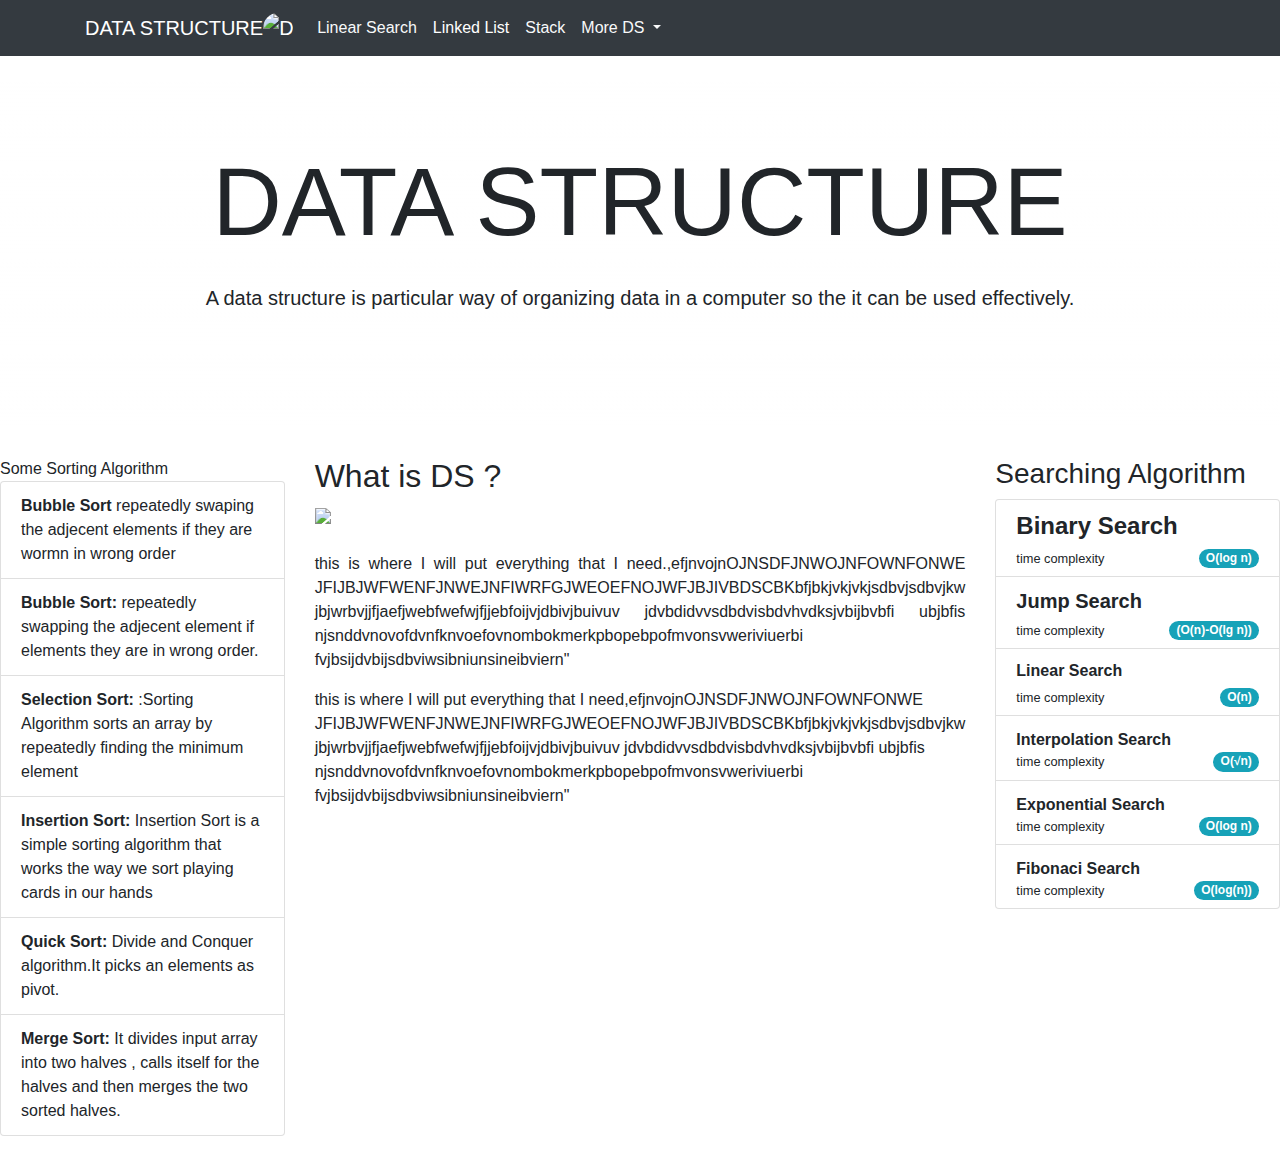
==== index.html @ 16fb263e "Worked on Wireframe,Nav Bar and column selection" ====
<!DOCTYPE HTML>
<html lang="en">
  <head>
    <!-- Required meta tags -->
    <meta charset="utf-8">
    <meta name="viewport" content="width=device-width, initial-scale=1, shrink-to-fit=no">
    <!-- Bootstrap CSS -->
    <link rel="stylesheet" href="https://stackpath.bootstrapcdn.com/bootstrap/4.4.1/css/bootstrap.min.css" integrity="sha384-Vkoo8x4CGsO3+Hhxv8T/Q5PaXtkKtu6ug5TOeNV6gBiFeWPGFN9MuhOf23Q9Ifjh" crossorigin="anonymous">
    <link href="https://fonts.googleapis.com/css2?family=Megrim&display=swap" rel="stylesheet">
    <link rel="stylesheet" href="my.css">
    <title></title>
  </head>
  <body>
     <!-- Navigation bar -->
     <!-- <div class="navigationBar">
      <div class="jumbotron jumbotron-fluid p-3 mb-2 bg-secondary text-white">
        <div class="container text-white pt-6"> -->

         <nav class="navbar navbar-expand-lg navbar-dark bg-dark">
           <div class="container">
          <a class="navbar-brand " href="#">DATA STRUCTURE<img src="https://placeimg.com/1000/500/tech" 
            width="30" height="30" class="d-inline-block align-top rounded-circle" alt="Data Structere">
            </a>

           <button class="navbar-toggler" type="button" data-toggle="collapse" data-target="#navbarNavDropdown" aria-controls="navbarNavDropdown" aria-expanded="false" aria-label="Toggle navigation">
           <span class="navbar-toggler-icon"></span>
            </button>
              <div class="collapse navbar-collapse" id="navbarNavDropdown">
                <ul class="navbar-nav">
                  <li class="nav-item active">
                    <a class="nav-link text-light" href="#">Linear Search <span class="sr-only">(current)</span></a>
                  </li>
                  <li class="nav-item">
                    <a class="nav-link text-white" href="#">Linked List</a>
                  </li>
                  <li class="nav-item">
                    <a class="nav-link text-light" href="#">Stack</a>
                  </li>
                  <li class="nav-item dropdown text-light">
                    <a class="nav-link dropdown-toggle text-light" href="#" id="navbarDropdownMenuLink" role="button" data-toggle="dropdown" aria-haspopup="true" aria-expanded="false">
                      More DS
                    </a>
                      <div class="dropdown-menu" aria-labelledby="navbarDropdownMenuLink">
                        <a class="dropdown-item" href="#">Tree</a>
                        <a class="dropdown-item" href="#">Queue</a>
                        <a class="dropdown-item" href="#">Binary Tree</a>
                      </div>
                    </li>
                  </ul>
              </div>
          </nav>
    <br >
    <!-- DATA STRUTURE WORDING AND IT`S GRADIENT  -->
     <div class="backgroundImg">
     <div class = "jumbotron jumbotron-fluid text-center pt-10 mt-10">
      <div class= "container">
       <h1 class="display-1 mt-title-letter">DATA STRUCTURE</h1>
       <P class= "lead mb-5 mt-4">A data structure is particular way of organizing data in a computer 
        so the it can be used effectively.
       </P>
    </div>
    </div>
  </div>
  <!-- Columns and Rows  -->

  <div class="row">
    <div class="col-lg order-lg-2 mb-4" id="StoryNum1">
       <h2 class> What is DS ? </h2> 
       <img src="https:">
        <p class = "mt-4 text-justify">
          this is where I will put everything that I need.,efjnvojnOJNSDFJNWOJNFOWNFONWE
          JFIJBJWFWENFJNWEJNFIWRFGJWEOEFNOJWFJBJIVBDSCBKbfjbkjvkjvkjsdbvjsdbvjkw
          jbjwrbvjjfjaefjwebfwefwjfjjebfoijvjdbivjbuivuv jdvbdidvvsdbdvisbdvhvdksjvbijbvbfi ubjbfis
          njsnddvnovofdvnfknvoefovnombokmerkpbopebpofmvonsvweriviuerbi
          fvjbsijdvbijsdbviwsibniunsineibviern"

          </p>
          <p> this is where I will put everything that I need,efjnvojnOJNSDFJNWOJNFOWNFONWE
            JFIJBJWFWENFJNWEJNFIWRFGJWEOEFNOJWFJBJIVBDSCBKbfjbkjvkjvkjsdbvjsdbvjkw
            jbjwrbvjjfjaefjwebfwefwjfjjebfoijvjdbivjbuivuv jdvbdidvvsdbdvisbdvhvdksjvbijbvbfi ubjbfis
            njsnddvnovofdvnfknvoefovnombokmerkpbopebpofmvonsvweriviuerbi
            fvjbsijdvbijsdbviwsibniunsineibviern"</p>
    </div>
    <hr>
    <div class="col-lg order-lg-3"> 

      <h3>Searching Algorithm</h3> 
      <ul class="list-group mb-6">
        <li class= "list-group-item pb-1">
          <h4>
            <strong>Binary Search</strong>
          </h4>
          <div class="d-flex justify-content-between mb-1">
            <small class>time complexity</small>
            <small class="badge badge-pill badge-info">O(log n)</small>
          </div>
        </li>
        <li class= "list-group-item pb-1">
          <h5>
            <strong>Jump Search</strong>
          </h5>
          <div class="d-flex justify-content-between mb-1">
            <small class>time complexity</small>
            <small class="badge badge-pill badge-info">(O(n)-O(lg n))</small>
          </div>
        </li>
        <li class= "list-group-item pb-1">
          <h6>
            <strong>Linear Search</strong>
          </h6>
          <div class="d-flex justify-content-between mb-1">
            <small class>time complexity</small>
            <small class="badge badge-pill badge-info">O(n)</small>
          </div>
        </li>
        <li class= "list-group-item pb-1">
          <h7>
            <strong>Interpolation Search</strong>
          </h7>
          <div class="d-flex justify-content-between mb-1">
            <small class>time complexity</small>
            <small class="badge badge-pill badge-info">O(√n)</small>
          </div>
        </li>
        <li class= "list-group-item pb-1">
          <h8>
            <strong>Exponential Search</strong>
          </h8>
          <div class="d-flex justify-content-between mb-1">
            <small class>time complexity</small>
            <small class="badge badge-pill badge-info">O(log n)</small>
          </div>
        </li>
        <li class= "list-group-item pb-1">
          <h8>
            <strong>Fibonaci Search</strong>
          </h8>
          <div class="d-flex justify-content-between mb-1">
            <small class>time complexity</small>
            <small class="badge badge-pill badge-info">O(log(n))</small>
          </div>
        </li>
      </ul> 
    </div>
    <hr>
    <div class="col-lg order-lg-1">
      <h9>Some Sorting Algorithm</h9> 
      <ul class="list-group mb-4"> 
        <li class= "list-group-item">

           <strong>Bubble Sort</strong>
           repeatedly swaping the adjecent elements if they are wormn
           in wrong order
        </li>
        <li class= "list-group-item">

          <strong>Bubble Sort:</strong>
          repeatedly swapping the adjecent element if elements
           they are in wrong order.
       </li>
              <li class= "list-group-item">

                <strong>Selection Sort:</strong>
                :Sorting Algorithm sorts an array by repeatedly finding 
                the minimum element 
            </li>
            <li class= "list-group-item">

              <strong>Insertion Sort:</strong>
              Insertion Sort is a simple sorting algorithm that works the way we 
              sort playing cards in our hands 
              
          </li>
          <li class= "list-group-item">

            <strong>Quick Sort:</strong>
             Divide and Conquer algorithm.It picks an elements as pivot.

        </li>
        <li class= "list-group-item">

          <strong>Merge Sort:</strong>
       
            It divides input array into two halves , calls itself for the 
            halves  and then merges the two sorted halves. 
           </li>
      </ul>

    </div>
  </div>
    <!-- Optional JavaScript -->
    <!-- jQuery first, then Popper.js, then Bootstrap JS -->
    <script type="text/javascript" src ="./js/index.js"></script>
    <script src="https://code.jquery.com/jquery-3.4.1.slim.min.js" integrity="sha384-J6qa4849blE2+poT4WnyKhv5vZF5SrPo0iEjwBvKU7imGFAV0wwj1yYfoRSJoZ+n" crossorigin="anonymous"></script>
    <script src="https://cdn.jsdelivr.net/npm/popper.js@1.16.0/dist/umd/popper.min.js" integrity="sha384-Q6E9RHvbIyZFJoft+2mJbHaEWldlvI9IOYy5n3zV9zzTtmI3UksdQRVvoxMfooAo" crossorigin="anonymous"></script>
    <script src="https://stackpath.bootstrapcdn.com/bootstrap/4.4.1/js/bootstrap.min.js" integrity="sha384-wfSDF2E50Y2D1uUdj0O3uMBJnjuUD4Ih7YwaYd1iqfktj0Uod8GCExl3Og8ifwB6" crossorigin="anonymous"></script>
  </body>
</html>
---- my.css ----
.navigationBar {
  flex-wrap: wrap;
}
ul{
  list-style: none;
} 
 
.jumbotron{
  background: linear-gradient(0deg,#fff
  ,transparent),url('https://placeimg.com/1000/500/tech') no-repeat center;
  background-size:  cover;
} 

.title-letter{
  	font-family: 'Megrim', cursive;
    font-weight: bold;
} 

 :target, .highlight:hover{
  box-shadow: 0px 0px 10px 15px rgba(0,0,0, .4);
}

.highlight{
  border: 1;
} */

.social-media-contact a::after{
  margin: 10px;
  display: inline-block;  /* you need to put this, that way you can modify the shape of the element */
  width: 25px;
  height: 25px;
  border-radius: 50%;
}

.instagram::after{
  content: url(./media/instagram.svg);
}
.facebook::after{
  content: url(./media/facebook.svg);
}
.twitter::after{
  content: url(./media/twitter.svg);
}
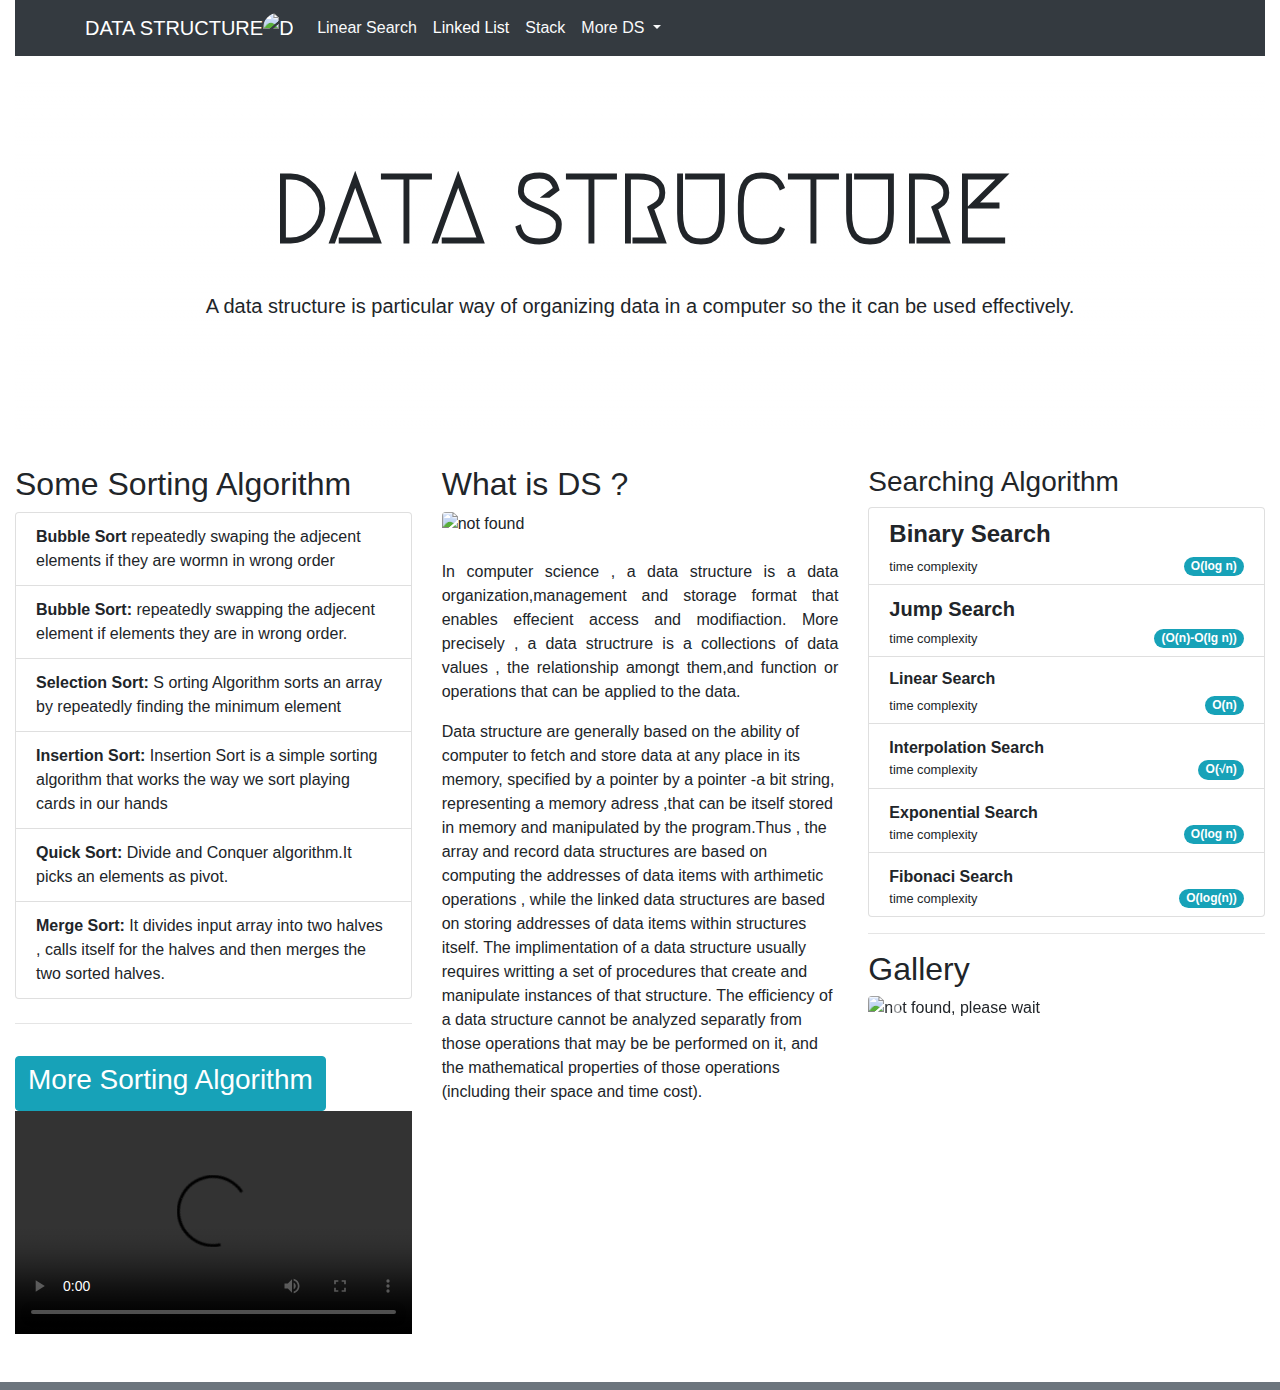
==== commit a1749de9: "I worked on creation of media player and css styling" ====
--- a/index.html
+++ b/index.html
@@ -12,15 +12,12 @@
   </head>
   <body>
      <!-- Navigation bar -->
-     <!-- <div class="navigationBar">
-      <div class="jumbotron jumbotron-fluid p-3 mb-2 bg-secondary text-white">
-        <div class="container text-white pt-6"> -->
-
+         <div class ="container-fluid">
          <nav class="navbar navbar-expand-lg navbar-dark bg-dark">
            <div class="container">
           <a class="navbar-brand " href="#">DATA STRUCTURE<img src="https://placeimg.com/1000/500/tech" 
             width="30" height="30" class="d-inline-block align-top rounded-circle" alt="Data Structere">
-            </a>
+          </a>
 
            <button class="navbar-toggler" type="button" data-toggle="collapse" data-target="#navbarNavDropdown" aria-controls="navbarNavDropdown" aria-expanded="false" aria-label="Toggle navigation">
            <span class="navbar-toggler-icon"></span>
@@ -54,35 +51,37 @@
      <div class="backgroundImg">
      <div class = "jumbotron jumbotron-fluid text-center pt-10 mt-10">
       <div class= "container">
-       <h1 class="display-1 mt-title-letter">DATA STRUCTURE</h1>
+       <h1 class="display-1 mt-2 title-letter">DATA STRUCTURE</h1>
        <P class= "lead mb-5 mt-4">A data structure is particular way of organizing data in a computer 
         so the it can be used effectively.
        </P>
     </div>
     </div>
   </div>
+
   <!-- Columns and Rows  -->
-
   <div class="row">
     <div class="col-lg order-lg-2 mb-4" id="StoryNum1">
        <h2 class> What is DS ? </h2> 
-       <img src="https:">
+       <img src="https://placeimg.com/1000/500/tech" width="auto" height="auto" alt="not found"class="img-fruid rounded">
         <p class = "mt-4 text-justify">
-          this is where I will put everything that I need.,efjnvojnOJNSDFJNWOJNFOWNFONWE
-          JFIJBJWFWENFJNWEJNFIWRFGJWEOEFNOJWFJBJIVBDSCBKbfjbkjvkjvkjsdbvjsdbvjkw
-          jbjwrbvjjfjaefjwebfwefwjfjjebfoijvjdbivjbuivuv jdvbdidvvsdbdvisbdvhvdksjvbijbvbfi ubjbfis
-          njsnddvnovofdvnfknvoefovnombokmerkpbopebpofmvonsvweriviuerbi
-          fvjbsijdvbijsdbviwsibniunsineibviern"
-
+              In computer science , a data structure is a data organization,management and storage 
+              format that enables effecient access and modifiaction. More precisely , a data structrure is a collections of data values 
+              , the relationship amongt them,and function or operations that can be applied to the data.      
+     
+        </p>
+          <p> 
+            Data structure are generally based on the ability of computer to fetch and store data at 
+            any place in its memory, specified by a pointer by a pointer -a bit string, representing a memory 
+            adress ,that can be itself stored in memory and manipulated by the program.Thus , the array and record data structures are based on computing the addresses of data items 
+            with arthimetic operations , while the linked data structures are based on storing addresses of data items within structures itself.
+            
+             The implimentation of a data structure usually requires writting a set of procedures that create and manipulate instances of that structure. The efficiency of a data structure
+             cannot be analyzed separatly from those operations that may be be performed on it, and the mathematical properties of those operations (including their space and time cost).  
           </p>
-          <p> this is where I will put everything that I need,efjnvojnOJNSDFJNWOJNFOWNFONWE
-            JFIJBJWFWENFJNWEJNFIWRFGJWEOEFNOJWFJBJIVBDSCBKbfjbkjvkjvkjsdbvjsdbvjkw
-            jbjwrbvjjfjaefjwebfwefwjfjjebfoijvjdbivjbuivuv jdvbdidvvsdbdvisbdvhvdksjvbijbvbfi ubjbfis
-            njsnddvnovofdvnfknvoefovnombokmerkpbopebpofmvonsvweriviuerbi
-            fvjbsijdvbijsdbviwsibniunsineibviern"</p>
     </div>
     <hr>
-    <div class="col-lg order-lg-3"> 
+    <div class="col-lg order-lg-3 "> 
 
       <h3>Searching Algorithm</h3> 
       <ul class="list-group mb-6">
@@ -141,10 +140,38 @@
           </div>
         </li>
       </ul> 
+      <hr> 
+       <!-- Slide Control-->
+
+      <h2> Gallery</h2>
+     
+      <div id="carouselExampleControls" class="carousel slide" data-ride="carousel">
+       <div class="carousel-inner">
+         <div class="carousel-item active">
+           <img  class="d-block w-100 rounded" src="https://placeimg.com/1000/500/tech"  alt="not found, please wait">
+         </div>
+         <div class="carousel-item">
+           <img src="https://placeimg.com/1000/500/tech" class="d-block w-100 rounded" alt="Please wait">
+         </div>
+         <div class="carousel-item">
+           <img src="https://placeimg.com/1000/500/tech" class="d-block w-100 rounded" alt="please wait , not found">
+         </div>
+       </div>
+       <a class="carousel-control-prev" href="#carouselExampleControls" role="button" data-slide="prev">
+         <span class="carousel-control-prev-icon" aria-hidden="true"></span>
+         <span class="sr-only">Previous</span>
+       </a>
+       <a class="carousel-control-next" href="#carouselExampleControls" role="button" data-slide="next">
+         <span class="carousel-control-next-icon" aria-hidden="true"></span>
+         <span class="sr-only">Next</span>
+       </a>
+     </div>
+      <!--  End Slide -->
     </div>
     <hr>
-    <div class="col-lg order-lg-1">
-      <h9>Some Sorting Algorithm</h9> 
+    <div class="col-lg order-lg-1 ">
+       
+      <h2>Some Sorting Algorithm</h2> 
       <ul class="list-group mb-4"> 
         <li class= "list-group-item">
 
@@ -161,7 +188,7 @@
               <li class= "list-group-item">
 
                 <strong>Selection Sort:</strong>
-                :Sorting Algorithm sorts an array by repeatedly finding 
+                S orting Algorithm sorts an array by repeatedly finding 
                 the minimum element 
             </li>
             <li class= "list-group-item">
@@ -185,9 +212,38 @@
             halves  and then merges the two sorted halves. 
            </li>
       </ul>
-
-    </div>
-  </div>
+      <hr>
+      <!-- Button trigger modal -->
+      <button type="button" class="btn btn-outline-info badge-info text-white mt-3" data-toggle="modal" data-target="#exampleModalCenter">
+      <h3>More Sorting Algorithm<h3>
+      </button>
+      <!-- Video -->  
+      <div class="embed-responsive embed-responsive-16by9">
+        <video class="embed-responsive-item" src="./media/bubble-sort.mov" type="video/mov" allowfullscreen controls></video>
+      </div>
+    </div>
+    </div>
+</div> 
+      <footer> 
+        <div class="bg-secondary mt-5">
+          <div class="container"> 
+            <div class="row text-center">
+              <div class="col">
+                <div class="social-media-contact mt-2">
+                  <!-- <a href="media/facebook.svg" class="facebook" target="_blank"></a> -->
+                 
+                </div>
+
+              </div>
+
+            </div>
+
+          </div>
+
+        </div>
+
+
+      </footer> 
     <!-- Optional JavaScript -->
     <!-- jQuery first, then Popper.js, then Bootstrap JS -->
     <script type="text/javascript" src ="./js/index.js"></script>
--- a/my.css
+++ b/my.css
@@ -1,3 +1,18 @@
+
+*,::after ,::before {
+  box-sizing: border-box;
+}
+.rounded {
+  border-radius: 0.25rem !important;
+}
+.img-fruid {
+  max-width: 100%;
+  height: auto;
+}
+.img {
+  vertical-align: middle;
+  border-style: none;
+}
 
 .navigationBar {
   flex-wrap: wrap;
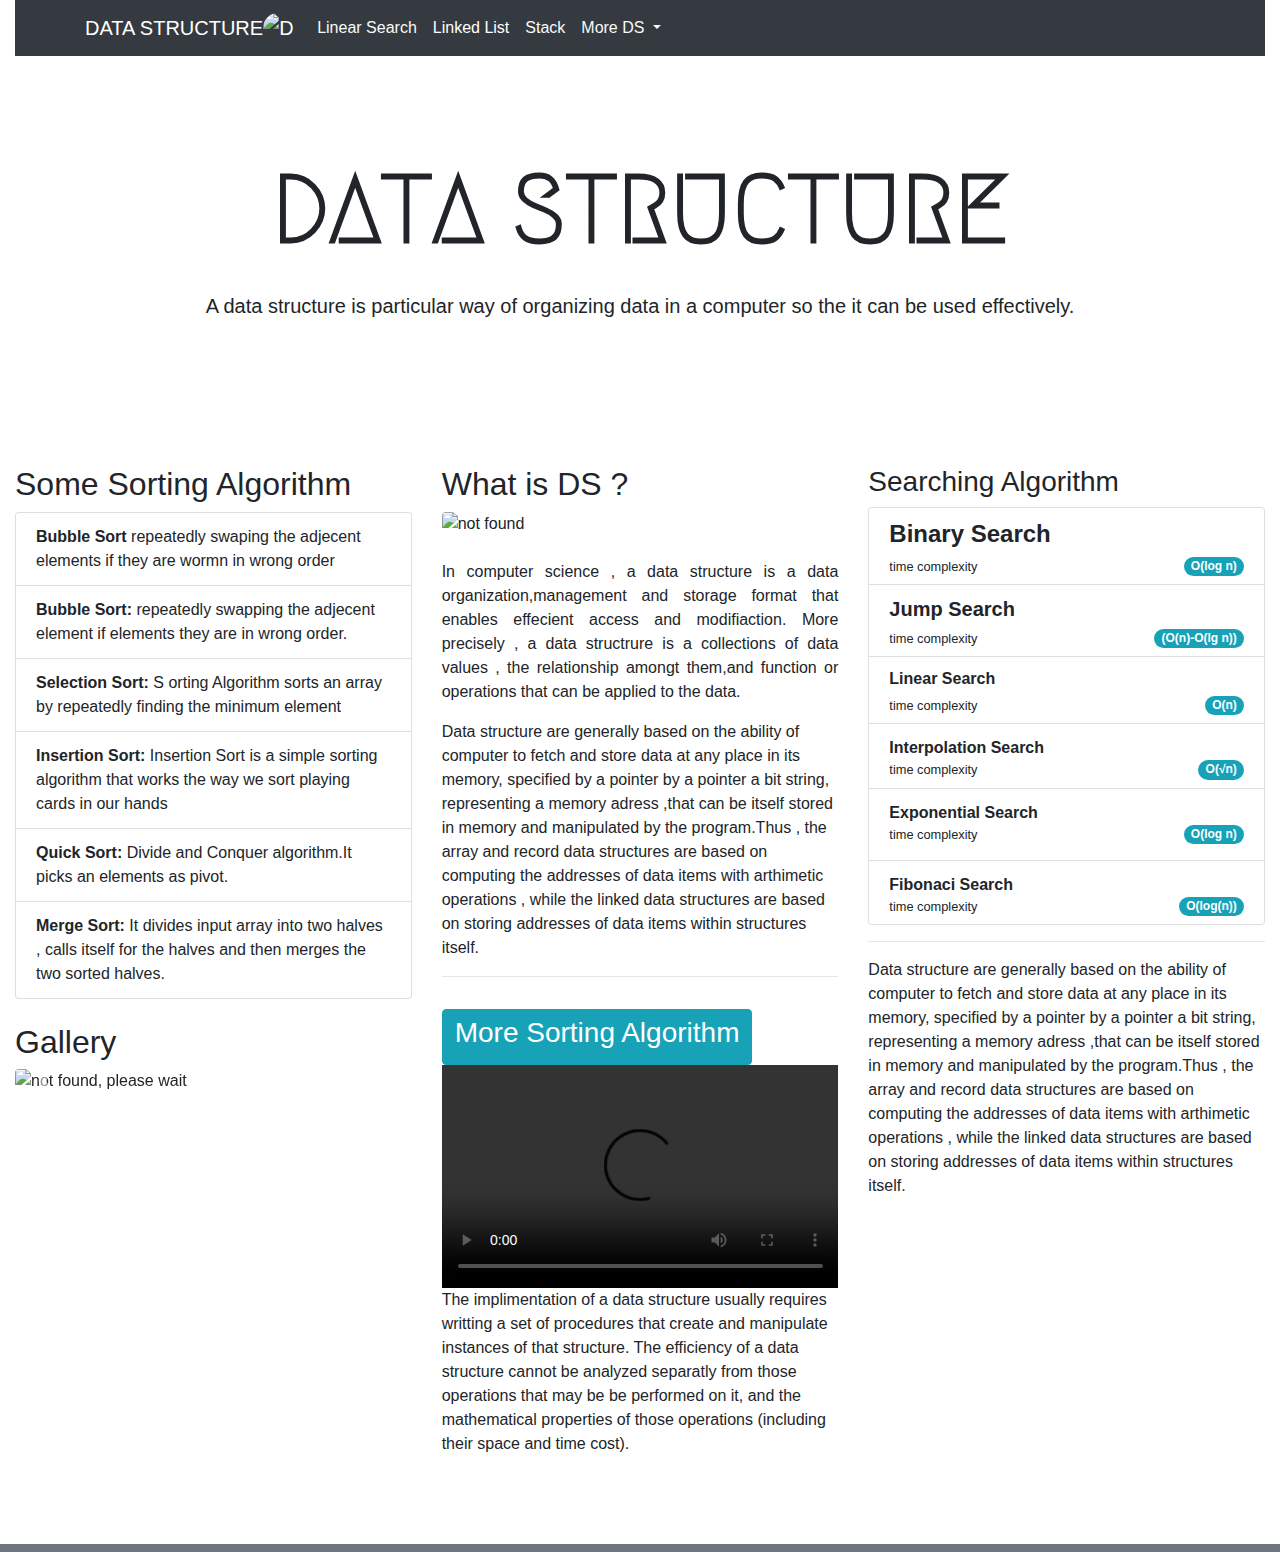
==== commit b00691d4: "I changed tables & adjusted css selector" ====
--- a/index.html
+++ b/index.html
@@ -15,7 +15,7 @@
          <div class ="container-fluid">
          <nav class="navbar navbar-expand-lg navbar-dark bg-dark">
            <div class="container">
-          <a class="navbar-brand " href="#">DATA STRUCTURE<img src="https://placeimg.com/1000/500/tech" 
+          <a class="navbar-brand " href>DATA STRUCTURE<img src="https://placeimg.com/1000/500/tech" 
             width="30" height="30" class="d-inline-block align-top rounded-circle" alt="Data Structere">
           </a>
 
@@ -25,13 +25,13 @@
               <div class="collapse navbar-collapse" id="navbarNavDropdown">
                 <ul class="navbar-nav">
                   <li class="nav-item active">
-                    <a class="nav-link text-light" href="#">Linear Search <span class="sr-only">(current)</span></a>
+                    <a class="nav-link text-light" href>Linear Search <span class="sr-only">(current)</span></a>
                   </li>
                   <li class="nav-item">
-                    <a class="nav-link text-white" href="#">Linked List</a>
+                    <a class="nav-link text-white" href>Linked List</a>
                   </li>
                   <li class="nav-item">
-                    <a class="nav-link text-light" href="#">Stack</a>
+                    <a class="nav-link text-light" href>Stack</a>
                   </li>
                   <li class="nav-item dropdown text-light">
                     <a class="nav-link dropdown-toggle text-light" href="#" id="navbarDropdownMenuLink" role="button" data-toggle="dropdown" aria-haspopup="true" aria-expanded="false">
@@ -72,10 +72,24 @@
         </p>
           <p> 
             Data structure are generally based on the ability of computer to fetch and store data at 
-            any place in its memory, specified by a pointer by a pointer -a bit string, representing a memory 
+            any place in its memory, specified by a pointer by a pointer a bit string, representing a memory 
             adress ,that can be itself stored in memory and manipulated by the program.Thus , the array and record data structures are based on computing the addresses of data items 
             with arthimetic operations , while the linked data structures are based on storing addresses of data items within structures itself.
-            
+          </p> 
+
+          <hr>
+          <!-- Button trigger modal -->
+          <button type="button" class="btn btn-outline-info badge-info text-white mt-3" data-toggle="modal" data-target="#exampleModalCenter">
+          <h3>More Sorting Algorithm<h3>
+          </button>
+          <!-- Video -->  
+          <div class="embed-responsive embed-responsive-16by9">
+            <video class="embed-responsive-item" src="./media/bubble-sort.mov" type="video/mov" allowfullscreen controls></video>
+          </div>
+    
+
+
+        <p>
              The implimentation of a data structure usually requires writting a set of procedures that create and manipulate instances of that structure. The efficiency of a data structure
              cannot be analyzed separatly from those operations that may be be performed on it, and the mathematical properties of those operations (including their space and time cost).  
           </p>
@@ -121,7 +135,7 @@
             <small class="badge badge-pill badge-info">O(√n)</small>
           </div>
         </li>
-        <li class= "list-group-item pb-1">
+        <li class= "list-group-item ">
           <h8>
             <strong>Exponential Search</strong>
           </h8>
@@ -141,32 +155,13 @@
         </li>
       </ul> 
       <hr> 
-       <!-- Slide Control-->
-
-      <h2> Gallery</h2>
-     
-      <div id="carouselExampleControls" class="carousel slide" data-ride="carousel">
-       <div class="carousel-inner">
-         <div class="carousel-item active">
-           <img  class="d-block w-100 rounded" src="https://placeimg.com/1000/500/tech"  alt="not found, please wait">
-         </div>
-         <div class="carousel-item">
-           <img src="https://placeimg.com/1000/500/tech" class="d-block w-100 rounded" alt="Please wait">
-         </div>
-         <div class="carousel-item">
-           <img src="https://placeimg.com/1000/500/tech" class="d-block w-100 rounded" alt="please wait , not found">
-         </div>
-       </div>
-       <a class="carousel-control-prev" href="#carouselExampleControls" role="button" data-slide="prev">
-         <span class="carousel-control-prev-icon" aria-hidden="true"></span>
-         <span class="sr-only">Previous</span>
-       </a>
-       <a class="carousel-control-next" href="#carouselExampleControls" role="button" data-slide="next">
-         <span class="carousel-control-next-icon" aria-hidden="true"></span>
-         <span class="sr-only">Next</span>
-       </a>
-     </div>
-      <!--  End Slide -->
+      <p> 
+        Data structure are generally based on the ability of computer to fetch and store data at 
+        any place in its memory, specified by a pointer by a pointer a bit string, representing a memory 
+        adress ,that can be itself stored in memory and manipulated by the program.Thus , the array and record data structures are based on computing the addresses of data items 
+        with arthimetic operations , while the linked data structures are based on storing addresses of data items within structures itself.
+      </p> 
+   
     </div>
     <hr>
     <div class="col-lg order-lg-1 ">
@@ -212,15 +207,32 @@
             halves  and then merges the two sorted halves. 
            </li>
       </ul>
-      <hr>
-      <!-- Button trigger modal -->
-      <button type="button" class="btn btn-outline-info badge-info text-white mt-3" data-toggle="modal" data-target="#exampleModalCenter">
-      <h3>More Sorting Algorithm<h3>
-      </button>
-      <!-- Video -->  
-      <div class="embed-responsive embed-responsive-16by9">
-        <video class="embed-responsive-item" src="./media/bubble-sort.mov" type="video/mov" allowfullscreen controls></video>
-      </div>
+    
+          <!-- Slide Control-->
+          <h2> Gallery</h2>
+     
+          <div id="carouselExampleControls" class="carousel slide" data-ride="carousel">
+           <div class="carousel-inner">
+             <div class="carousel-item active">
+               <img  class="d-block w-100 rounded" src="https://placeimg.com/1000/500/tech"  alt="not found, please wait">
+             </div>
+             <div class="carousel-item">
+               <img src="https://placeimg.com/1000/500/tech" class="d-block w-100 rounded" alt="Please wait">
+             </div>
+             <div class="carousel-item">
+               <img src="https://placeimg.com/1000/500/tech" class="d-block w-100 rounded" alt="please wait , not found">
+             </div>
+           </div>
+           <a class="carousel-control-prev" href="#carouselExampleControls" role="button" data-slide="prev">
+             <span class="carousel-control-prev-icon" aria-hidden="true"></span>
+             <span class="sr-only">Previous</span>
+           </a>
+           <a class="carousel-control-next" href="#carouselExampleControls" role="button" data-slide="next">
+             <span class="carousel-control-next-icon" aria-hidden="true"></span>
+             <span class="sr-only">Next</span>
+           </a>
+         </div>
+          <!--  End Slide -->
     </div>
     </div>
 </div> 
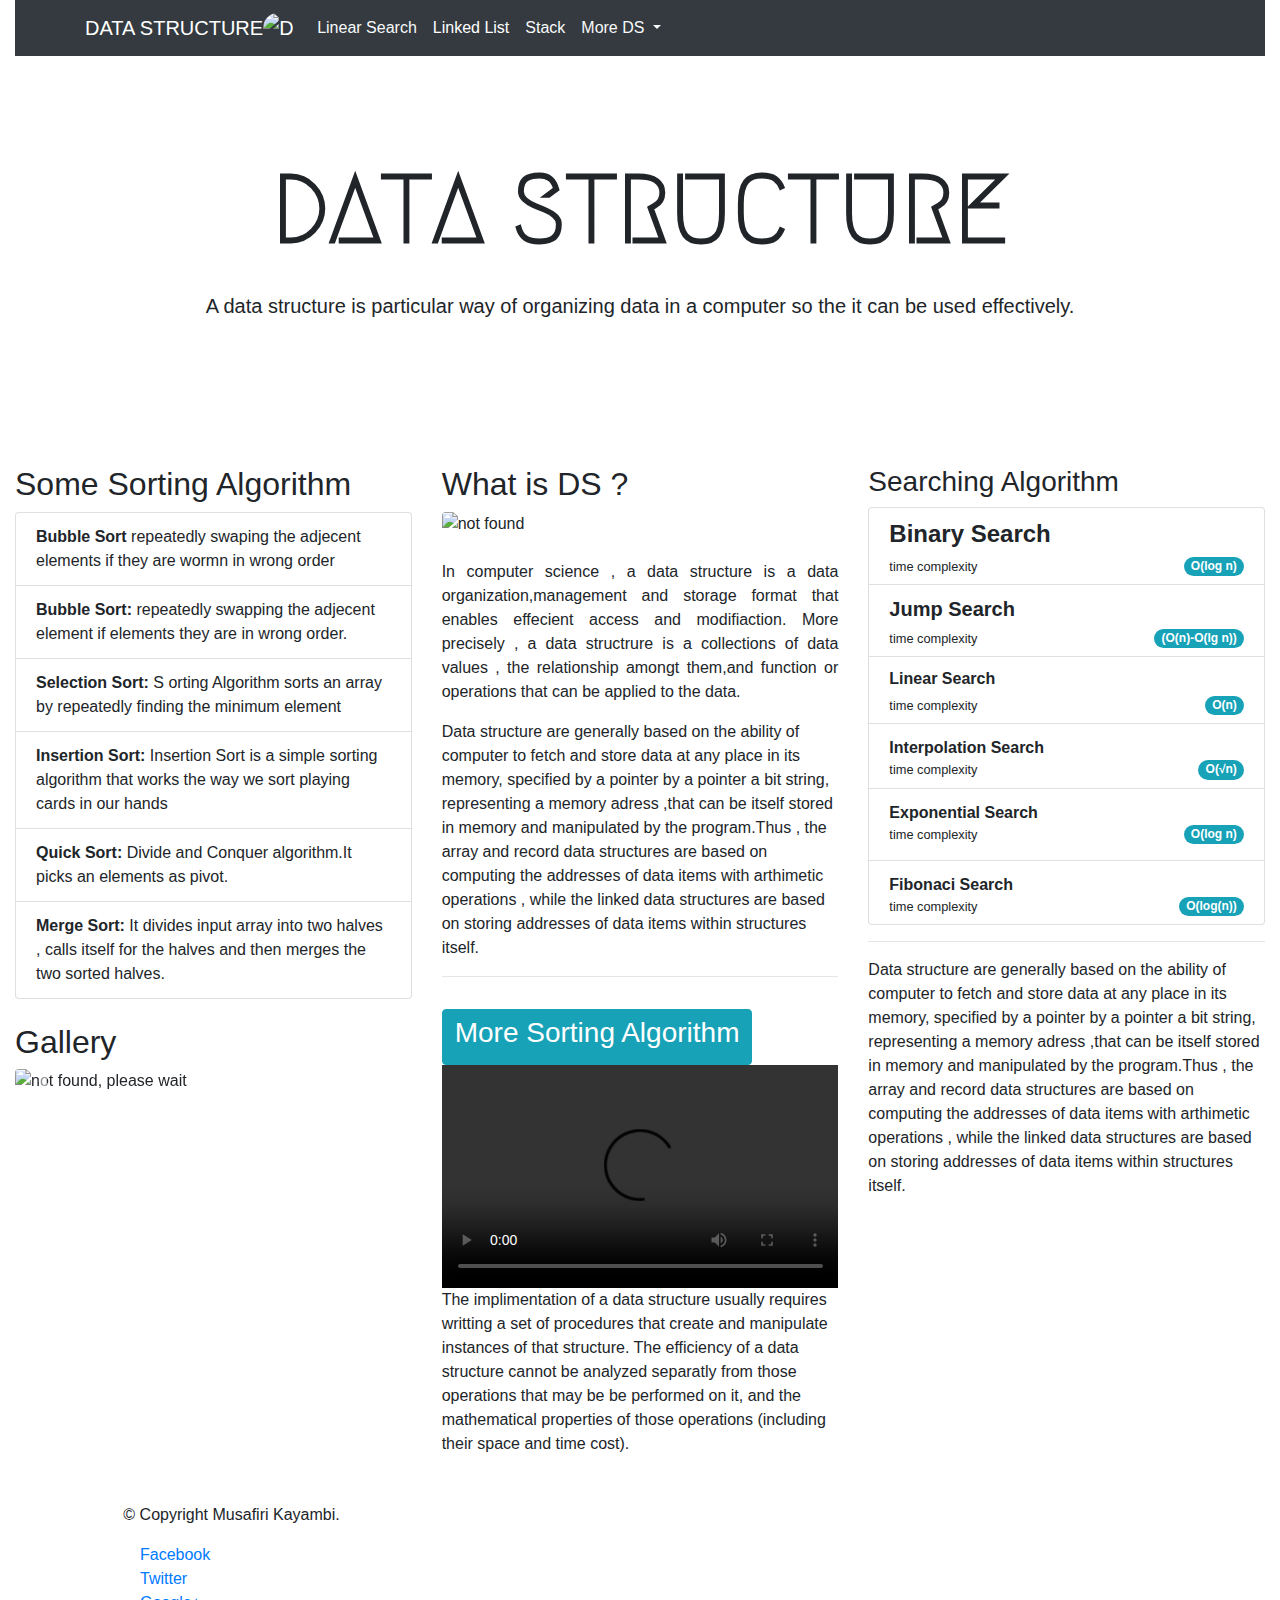
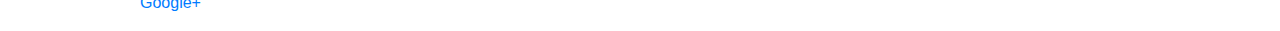
==== commit 955e7158: "Added the footer" ====
--- a/index.html
+++ b/index.html
@@ -38,9 +38,9 @@
                       More DS
                     </a>
                       <div class="dropdown-menu" aria-labelledby="navbarDropdownMenuLink">
-                        <a class="dropdown-item" href="#">Tree</a>
-                        <a class="dropdown-item" href="#">Queue</a>
-                        <a class="dropdown-item" href="#">Binary Tree</a>
+                        <a class="dropdown-item" href>Tree</a>
+                        <a class="dropdown-item" href>Queue</a>
+                        <a class="dropdown-item" href>Binary Tree</a>
                       </div>
                     </li>
                   </ul>
@@ -236,26 +236,27 @@
     </div>
     </div>
 </div> 
-      <footer> 
-        <div class="bg-secondary mt-5">
-          <div class="container"> 
-            <div class="row text-center">
-              <div class="col">
-                <div class="social-media-contact mt-2">
-                  <!-- <a href="media/facebook.svg" class="facebook" target="_blank"></a> -->
-                 
-                </div>
-
-              </div>
-
-            </div>
-
-          </div>
-
-        </div>
-
-
-      </footer> 
+<footer class="mojFooter">
+  
+  <!-- <font-face="Roboto Condensed" size="4"> -->
+    <!-- <center> -->
+  <div class="container center">
+      <div class="row" style="margin-top: 7px;">
+           <p> &nbsp; &nbsp; &nbsp;  &nbsp; &nbsp; &nbsp; &copy; Copyright Musafiri Kayambi.</p> 
+      </div>
+      <div class="bottom-footer">
+          <div class="col-md-12"> 
+              <ul class="footer-nav">
+                  <li> <a href=""> Facebook </a> </li>
+                  <li> <a href=""> Twitter </a> </li>
+                  <li> <a href=""> Google+ </a> </li>
+              </ul>
+          </div>
+      </div>
+  </div>
+  <!-- </font>  -->
+<!-- </center> -->
+</footer>
     <!-- Optional JavaScript -->
     <!-- jQuery first, then Popper.js, then Bootstrap JS -->
     <script type="text/javascript" src ="./js/index.js"></script>
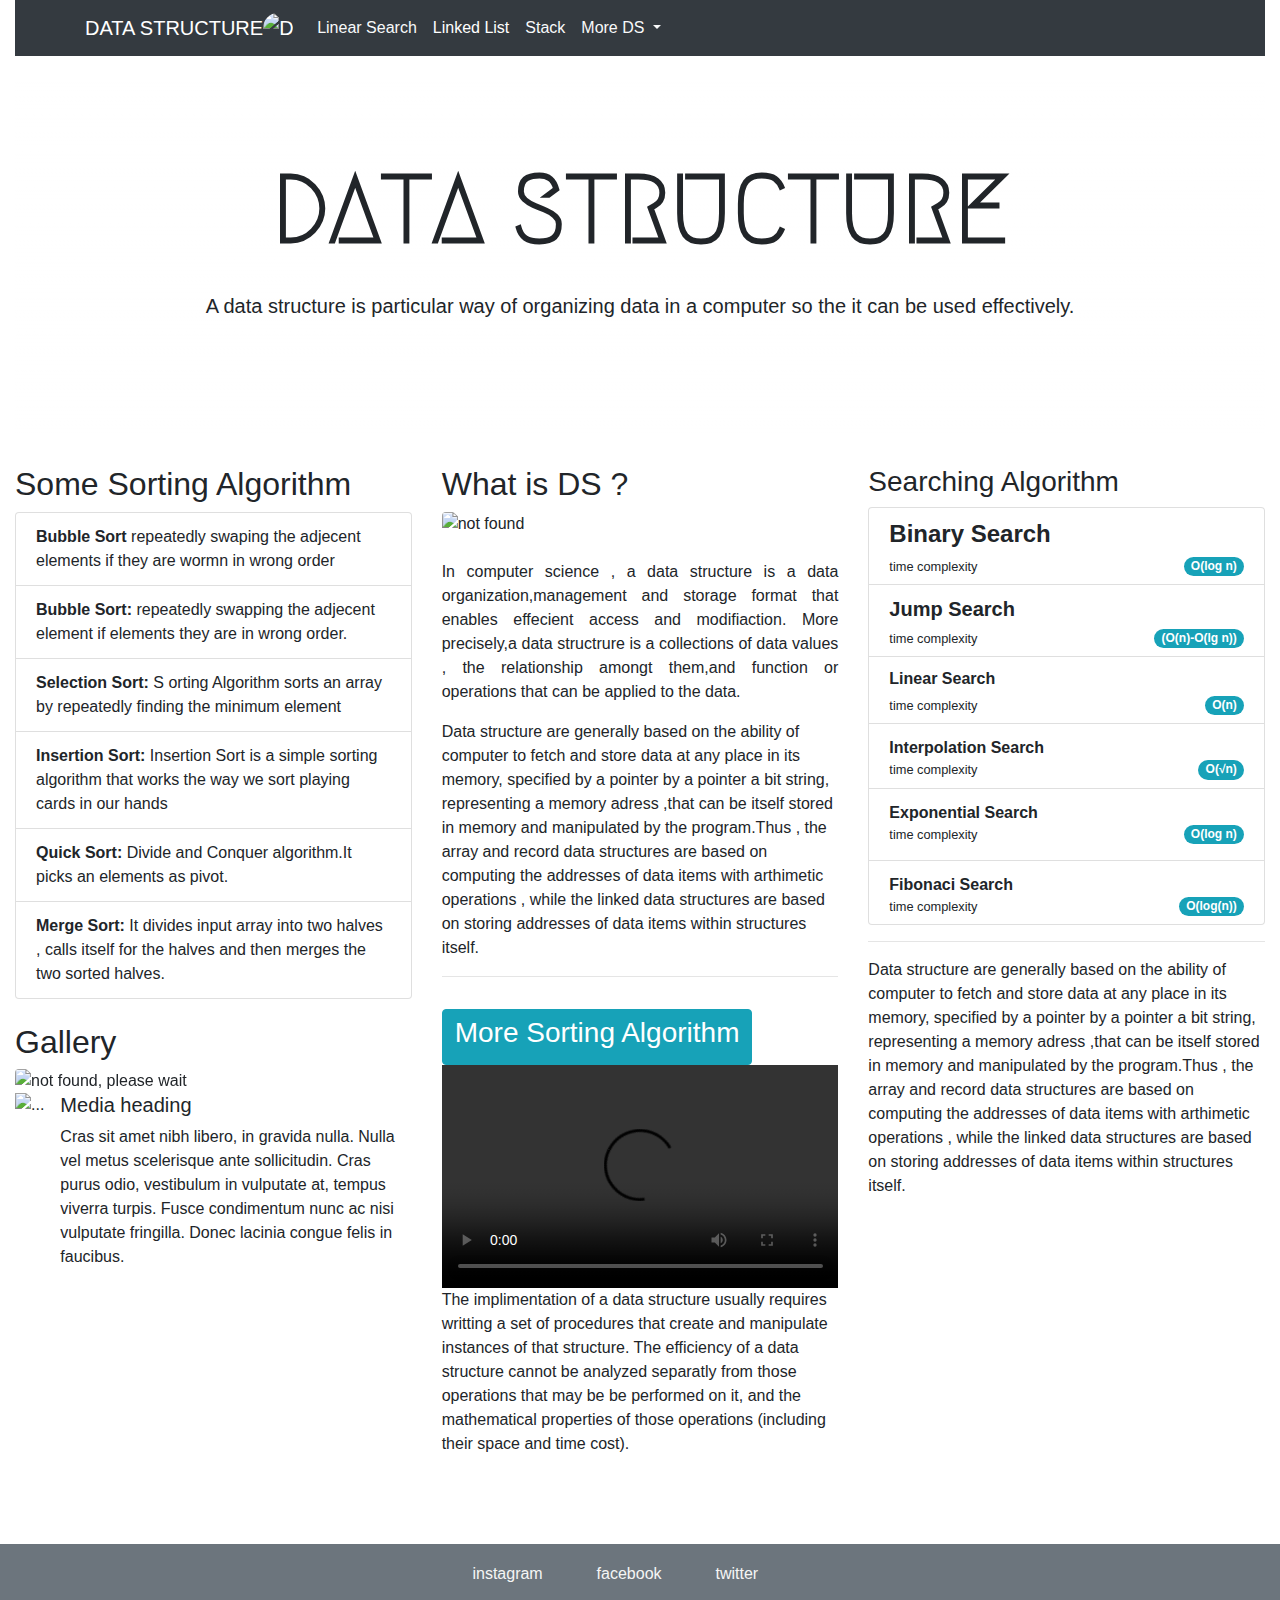
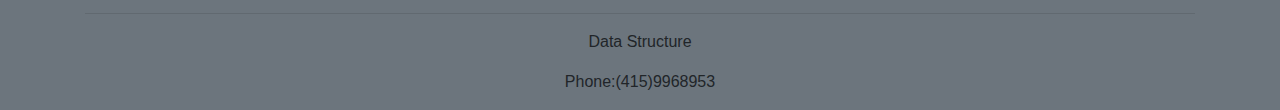
==== commit 1b35a36e: "Added form , table and adjusted social media link" ====
--- a/index.html
+++ b/index.html
@@ -66,7 +66,7 @@
        <img src="https://placeimg.com/1000/500/tech" width="auto" height="auto" alt="not found"class="img-fruid rounded">
         <p class = "mt-4 text-justify">
               In computer science , a data structure is a data organization,management and storage 
-              format that enables effecient access and modifiaction. More precisely , a data structrure is a collections of data values 
+              format that enables effecient access and modifiaction. More precisely,a data structrure is a collections of data values 
               , the relationship amongt them,and function or operations that can be applied to the data.      
      
         </p>
@@ -231,31 +231,43 @@
              <span class="carousel-control-next-icon" aria-hidden="true"></span>
              <span class="sr-only">Next</span>
            </a>
+           <div class="media">
+            <img src="" class="mr-3" alt="...">
+            <div class="media-body">
+              <h5 class="mt-0">Media heading</h5>
+              Cras sit amet nibh libero, in gravida nulla. Nulla vel metus scelerisque ante sollicitudin. Cras purus odio, vestibulum in vulputate at, tempus viverra turpis. Fusce condimentum nunc ac nisi vulputate fringilla. Donec lacinia congue felis in faucibus.
+            </div>
+          </div>
          </div>
           <!--  End Slide -->
     </div>
     </div>
 </div> 
-<footer class="mojFooter">
-  
-  <!-- <font-face="Roboto Condensed" size="4"> -->
-    <!-- <center> -->
-  <div class="container center">
-      <div class="row" style="margin-top: 7px;">
-           <p> &nbsp; &nbsp; &nbsp;  &nbsp; &nbsp; &nbsp; &copy; Copyright Musafiri Kayambi.</p> 
+<!-- <footer class="footer-main-div bg-secondary mt-5 " > -->
+  <!-- <div class="social-media-contact my_social"> -->
+    <footer class="bg-secondary mt-5">
+    <div class="container"> 
+      <div class="row text-center">
+        <div class="col">
+          <div class="social-media-contact mt-2">
+            <a href class="instagram" target="_blank">
+              instagram </a>
+            <a href class="facebook" target="_blank">
+              facebook
+            </a>
+            <a href class="twitter" target="_blank">
+              twitter
+            </a>
+            </div>
+            <hr>
+            <div>
+            <p>Data Structure</p>
+            <p>Phone:(415)9968953</p>
+            </div>
+            </div>
+         
       </div>
-      <div class="bottom-footer">
-          <div class="col-md-12"> 
-              <ul class="footer-nav">
-                  <li> <a href=""> Facebook </a> </li>
-                  <li> <a href=""> Twitter </a> </li>
-                  <li> <a href=""> Google+ </a> </li>
-              </ul>
-          </div>
-      </div>
-  </div>
-  <!-- </font>  -->
-<!-- </center> -->
+    </div>
 </footer>
     <!-- Optional JavaScript -->
     <!-- jQuery first, then Popper.js, then Bootstrap JS -->
--- a/my.css
+++ b/my.css
@@ -38,7 +38,7 @@
 
 .highlight{
   border: 1;
-} */
+}
 
 .social-media-contact a::after{
   margin: 10px;
@@ -46,14 +46,43 @@
   width: 25px;
   height: 25px;
   border-radius: 50%;
-}
-
+  /* background-color:red; */
+} 
 .instagram::after{
   content: url(./media/instagram.svg);
+  color:rebeccapurple;
 }
 .facebook::after{
   content: url(./media/facebook.svg);
+  text-emphasis-color: white;
 }
 .twitter::after{
   content: url(./media/twitter.svg);
 }
+
+.footer-main-div {
+  width:100%;
+  height: auto;
+  margin: auto;
+  background:#212529;
+  padding:20px 0px; 
+
+} 
+
+.content-social{
+  display: inline-block;
+  float: none;
+  clear: none;
+}
+
+.facebook {
+          
+  color:whitesmoke;
+}
+.twitter {
+  color:whitesmoke;
+
+}
+.instagram {
+  color:whitesmoke;
+}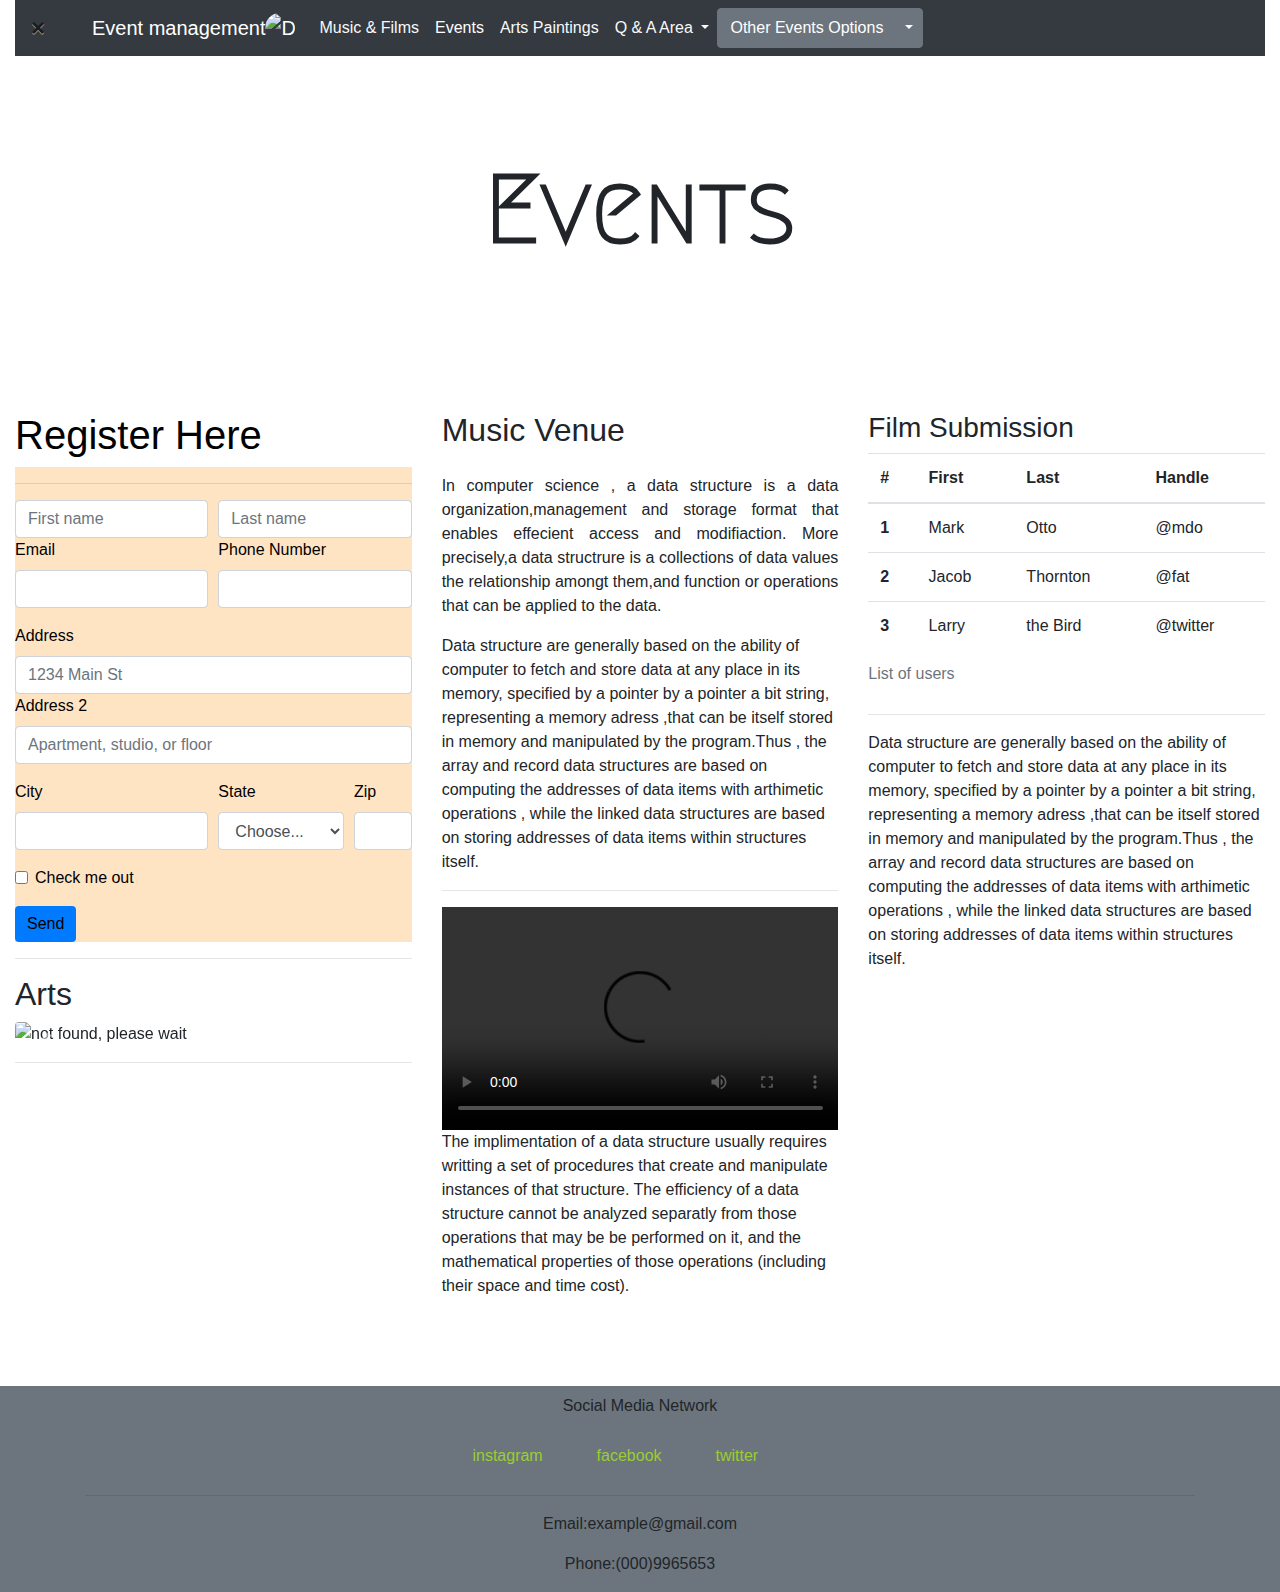
==== commit fb902185: "changed my tables and form" ====
--- a/index.html
+++ b/index.html
@@ -13,36 +13,55 @@
   <body>
      <!-- Navigation bar -->
          <div class ="container-fluid">
-         <nav class="navbar navbar-expand-lg navbar-dark bg-dark">
+         <nav class="navbar navbar-expand-lg navbar-dark bg-dark outer-container nav-top nav-top--mobile closed 
+         hidden button" aria-label="Close" class="outer-container nav-top nav-top--mobile closed hidden">
+           <button type="button" class="close" data-dismiss="modal" aria-label="Close">
+                <span aria-hidden="true">&times;</span>
+            </button>
+
            <div class="container">
-          <a class="navbar-brand " href>DATA STRUCTURE<img src="https://placeimg.com/1000/500/tech" 
+          <a class="navbar-brand " href>Event management<img src="https://placeimg.com/1000/500/tech" 
             width="30" height="30" class="d-inline-block align-top rounded-circle" alt="Data Structere">
           </a>
-
            <button class="navbar-toggler" type="button" data-toggle="collapse" data-target="#navbarNavDropdown" aria-controls="navbarNavDropdown" aria-expanded="false" aria-label="Toggle navigation">
            <span class="navbar-toggler-icon"></span>
             </button>
               <div class="collapse navbar-collapse" id="navbarNavDropdown">
                 <ul class="navbar-nav">
                   <li class="nav-item active">
-                    <a class="nav-link text-light" href>Linear Search <span class="sr-only">(current)</span></a>
+                    <a class="nav-link text-light" href="film & Music.html">Music & Films <span class="sr-only">(current)</span></a>
                   </li>
                   <li class="nav-item">
-                    <a class="nav-link text-white" href>Linked List</a>
+                    <a class="nav-link text-white" href="index.html">Events</a>
                   </li>
                   <li class="nav-item">
-                    <a class="nav-link text-light" href>Stack</a>
+                    <a class="nav-link text-light" href>Arts Paintings</a>
                   </li>
                   <li class="nav-item dropdown text-light">
                     <a class="nav-link dropdown-toggle text-light" href="#" id="navbarDropdownMenuLink" role="button" data-toggle="dropdown" aria-haspopup="true" aria-expanded="false">
-                      More DS
+                      Q & A Area
                     </a>
                       <div class="dropdown-menu" aria-labelledby="navbarDropdownMenuLink">
-                        <a class="dropdown-item" href>Tree</a>
-                        <a class="dropdown-item" href>Queue</a>
-                        <a class="dropdown-item" href>Binary Tree</a>
+                        <a class="dropdown-item" href>Films Q&A</a>
+                        <a class="dropdown-item" href>Film Release</a>
+                        <a class="dropdown-item" href>Arts Competition</a>
                       </div>
                     </li>
+
+                    <div class="btn-group">
+                        <button type="button" class="btn btn-secondary">Other Events Options</button>
+                        <button type="button" class="btn btn-secondary dropdown-toggle dropdown-toggle-split" id="dropdownMenuReference" data-toggle="dropdown" aria-haspopup="true" aria-expanded="false" data-reference="parent">
+                          <span class="sr-only">Other Events Options</span>
+                        </button>
+                        <div class="dropdown-menu" aria-labelledby="dropdownMenuReference">
+                          <a class="dropdown-item" href="#">Action</a>
+                          <a class="dropdown-item" href="#">Another action</a>
+                          <a class="dropdown-item" href="#">Something else here</a>
+                          <div class="dropdown-divider"></div>
+                          <a class="dropdown-item" href="#">Separated link</a>
+                        </div>
+                      </div>
+
                   </ul>
               </div>
           </nav>
@@ -51,24 +70,21 @@
      <div class="backgroundImg">
      <div class = "jumbotron jumbotron-fluid text-center pt-10 mt-10">
       <div class= "container">
-       <h1 class="display-1 mt-2 title-letter">DATA STRUCTURE</h1>
-       <P class= "lead mb-5 mt-4">A data structure is particular way of organizing data in a computer 
-        so the it can be used effectively.
+       <h1 class="display-1 mt-2 title-letter">Events</h1>
+       <P class= "lead mb-5 mt-4">
        </P>
     </div>
     </div>
   </div>
-
   <!-- Columns and Rows  -->
   <div class="row">
     <div class="col-lg order-lg-2 mb-4" id="StoryNum1">
-       <h2 class> What is DS ? </h2> 
-       <img src="https://placeimg.com/1000/500/tech" width="auto" height="auto" alt="not found"class="img-fruid rounded">
+       <h2 class> Music Venue </h2> 
+       <!-- <img src="https://placeimg.com/1000/500/tech" width="auto" height="auto" alt="not found"class="img-fruid rounded"> -->
         <p class = "mt-4 text-justify">
               In computer science , a data structure is a data organization,management and storage 
               format that enables effecient access and modifiaction. More precisely,a data structrure is a collections of data values 
-              , the relationship amongt them,and function or operations that can be applied to the data.      
-     
+              the relationship amongt them,and function or operations that can be applied to the data.      
         </p>
           <p> 
             Data structure are generally based on the ability of computer to fetch and store data at 
@@ -79,29 +95,66 @@
 
           <hr>
           <!-- Button trigger modal -->
-          <button type="button" class="btn btn-outline-info badge-info text-white mt-3" data-toggle="modal" data-target="#exampleModalCenter">
-          <h3>More Sorting Algorithm<h3>
-          </button>
+          <!-- <button type="button" class="btn btn-outline-info badge-info text-white mt-3" data-toggle="modal" data-target="#exampleModalCenter">
+          <h3>Film Venue<h3> -->
+          <!-- </button>-->
           <!-- Video -->  
           <div class="embed-responsive embed-responsive-16by9">
             <video class="embed-responsive-item" src="./media/bubble-sort.mov" type="video/mov" allowfullscreen controls></video>
           </div>
-    
-
-
         <p>
              The implimentation of a data structure usually requires writting a set of procedures that create and manipulate instances of that structure. The efficiency of a data structure
              cannot be analyzed separatly from those operations that may be be performed on it, and the mathematical properties of those operations (including their space and time cost).  
           </p>
     </div>
     <hr>
-    <div class="col-lg order-lg-3 "> 
-
-      <h3>Searching Algorithm</h3> 
+    <div class="col-lg order-lg-3 ">
+          <!-- On rows -->
+          
+      <di> 
+      <!-- form goes here -->
+<!-- start the Exhibition -->
+      <h3>Film Submission</h3> 
+
+      <table class="table">
+          <caption>List of users</caption>
+          <thead>
+            <tr>
+              <th scope="col">#</th>
+              <th scope="col">First</th>
+              <th scope="col">Last</th>
+              <th scope="col">Handle</th>
+            </tr>
+          </thead>
+          <tbody>
+            <tr>
+              <th scope="row">1</th>
+              <td>Mark</td>
+              <td>Otto</td>
+              <td>@mdo</td>
+            </tr>
+            <tr>
+              <th scope="row">2</th>
+              <td>Jacob</td>
+              <td>Thornton</td>
+              <td>@fat</td>
+            </tr>
+            <tr>
+              <th scope="row">3</th>
+              <td>Larry</td>
+              <td>the Bird</td>
+              <td>@twitter</td>
+            </tr>
+          </tbody>
+        </table>
+
+
+<!-- 
+
       <ul class="list-group mb-6">
         <li class= "list-group-item pb-1">
           <h4>
-            <strong>Binary Search</strong>
+            <strong>Exhibition Venue</strong>
           </h4>
           <div class="d-flex justify-content-between mb-1">
             <small class>time complexity</small>
@@ -153,7 +206,7 @@
             <small class="badge badge-pill badge-info">O(log(n))</small>
           </div>
         </li>
-      </ul> 
+      </ul>  -->
       <hr> 
       <p> 
         Data structure are generally based on the ability of computer to fetch and store data at 
@@ -161,12 +214,12 @@
         adress ,that can be itself stored in memory and manipulated by the program.Thus , the array and record data structures are based on computing the addresses of data items 
         with arthimetic operations , while the linked data structures are based on storing addresses of data items within structures itself.
       </p> 
-   
-    </div>
+    </div>
+          
     <hr>
     <div class="col-lg order-lg-1 ">
-       
-      <h2>Some Sorting Algorithm</h2> 
+<!--        
+      <h2>Exhibition Venue</h2> 
       <ul class="list-group mb-4"> 
         <li class= "list-group-item">
 
@@ -181,7 +234,6 @@
            they are in wrong order.
        </li>
               <li class= "list-group-item">
-
                 <strong>Selection Sort:</strong>
                 S orting Algorithm sorts an array by repeatedly finding 
                 the minimum element 
@@ -206,10 +258,78 @@
             It divides input array into two halves , calls itself for the 
             halves  and then merges the two sorted halves. 
            </li>
-      </ul>
-    
+      </ul> -->
+
+      <!-- Form will go here-->
+      <h1 class="register">Register Here</h1>
+    <div class="formregister">
+    <div class="d-flex flex-sm-row form-box ui-repeater" id="sideContactT1Form">
+      <aside>
+    <form >
+        <!-- <h1 class="register">Register Here</h1> -->
+        <hr>
+        <div class="form-row">
+          <div class="col">
+            <input type="text" class="form-control" placeholder="First name">
+          </div>
+          <div class="col">
+            <input type="text" class="form-control" placeholder="Last name">
+          </div>
+        </div>
+ 
+        <!-- home address -->
+ 
+            <div class="form-row">
+              <div class="form-group col">
+                <label class="register" for="inputEmail4">Email</label>
+                <input type="email" class="form-control" id="inputEmail4">
+              </div>
+              <div class="form-group col register">
+                <label  for="Phonenum">Phone Number</label>
+                <input type="password" class="form-control" id="inputPassword4">
+              </div>
+            </div>
+            <div class="register"  class="form-group">
+              <label for="inputAddress">Address</label>
+              <input type="text" class="form-control" id="inputAddress" placeholder="1234 Main St">
+            </div>
+            <div class="form-group register">
+              <label for="inputAddress2">Address 2</label>
+              <input type="text" class="form-control" id="inputAddress2" placeholder="Apartment, studio, or floor">
+            </div>
+            <div class="form-row register">
+              <div class="form-group col-md-6">
+                <label for="inputCity">City</label>
+                <input type="text" class="form-control" id="inputCity">
+              </div>
+              <div class="form-group col-md-4 register">
+                <label for="inputState">State</label>
+                <select id="inputState" class="form-control">
+                  <option selected>Choose...</option>
+                  <option>...</option>
+                </select>
+              </div>
+              <div class="form-group col-md-2 register">
+                <label for="inputZip">Zip</label>
+                <input type="text" class="form-control" id="inputZip">
+              </div>
+            </div>
+            <div class="form-group">
+              <div class="form-check register">
+                <input class="form-check-input" type="checkbox" id="gridCheck">
+                <label class="form-check-label" for="gridCheck">
+                  Check me out
+                </label>
+              </div>
+            </div>
+            <button type="submit" class="btn btn-primary register">Send</button>
+          <!-- </form>  -->
+      </form>
+    </div>
+    </div>
+    <hr>
           <!-- Slide Control-->
-          <h2> Gallery</h2>
+          <h2> Arts </h2>
      
           <div id="carouselExampleControls" class="carousel slide" data-ride="carousel">
            <div class="carousel-inner">
@@ -231,25 +351,23 @@
              <span class="carousel-control-next-icon" aria-hidden="true"></span>
              <span class="sr-only">Next</span>
            </a>
-           <div class="media">
-            <img src="" class="mr-3" alt="...">
-            <div class="media-body">
-              <h5 class="mt-0">Media heading</h5>
-              Cras sit amet nibh libero, in gravida nulla. Nulla vel metus scelerisque ante sollicitudin. Cras purus odio, vestibulum in vulputate at, tempus viverra turpis. Fusce condimentum nunc ac nisi vulputate fringilla. Donec lacinia congue felis in faucibus.
-            </div>
-          </div>
+           <hr>
+       
          </div>
           <!--  End Slide -->
-    </div>
-    </div>
-</div> 
+          
+    </div>
+    </div>
+  </div>
 <!-- <footer class="footer-main-div bg-secondary mt-5 " > -->
   <!-- <div class="social-media-contact my_social"> -->
     <footer class="bg-secondary mt-5">
     <div class="container"> 
       <div class="row text-center">
         <div class="col">
+          
           <div class="social-media-contact mt-2">
+              <p>Social Media Network</p>
             <a href class="instagram" target="_blank">
               instagram </a>
             <a href class="facebook" target="_blank">
@@ -261,14 +379,17 @@
             </div>
             <hr>
             <div>
-            <p>Data Structure</p>
-            <p>Phone:(415)9968953</p>
-            </div>
-            </div>
-         
+            <p>Email:example@gmail.com</p>
+            <p>Phone:(000)9965653</p>
+            </div>
+            </div>
       </div>
     </div>
+<!-- May need to put it back -->
 </footer>
+
+
+
     <!-- Optional JavaScript -->
     <!-- jQuery first, then Popper.js, then Bootstrap JS -->
     <script type="text/javascript" src ="./js/index.js"></script>
--- a/my.css
+++ b/my.css
@@ -77,12 +77,24 @@
 
 .facebook {
           
-  color:whitesmoke;
+  color:yellowgreen;
 }
 .twitter {
-  color:whitesmoke;
+  color:yellowgreen;
 
 }
 .instagram {
-  color:whitesmoke;
+  color:yellowgreen;
+}
+.register{
+  border: aqua;
+  /* color:rebeccapurple; */
+  color:black;
+  display: center;
+}
+.formregister {
+  background:bisque;
+}
+form *, form *::before, form *::after {
+  box-sizing: border-box;
 }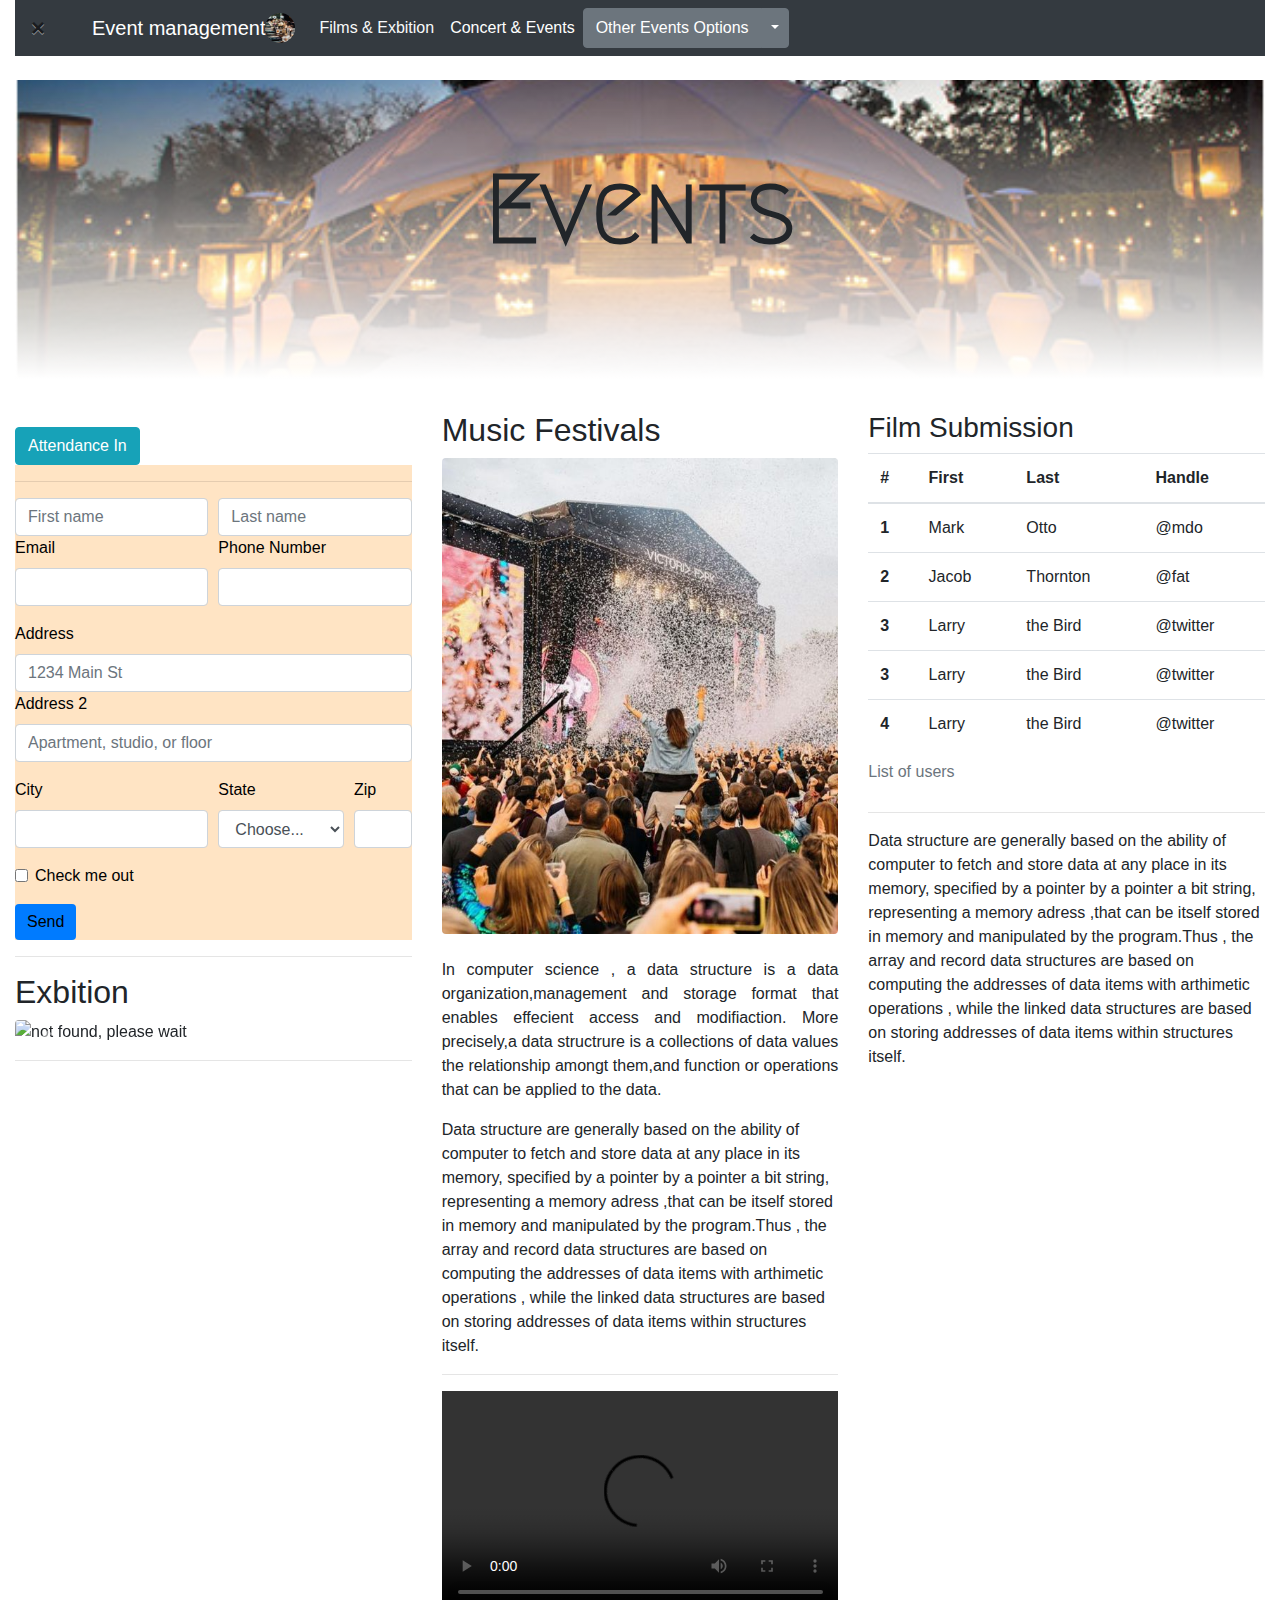
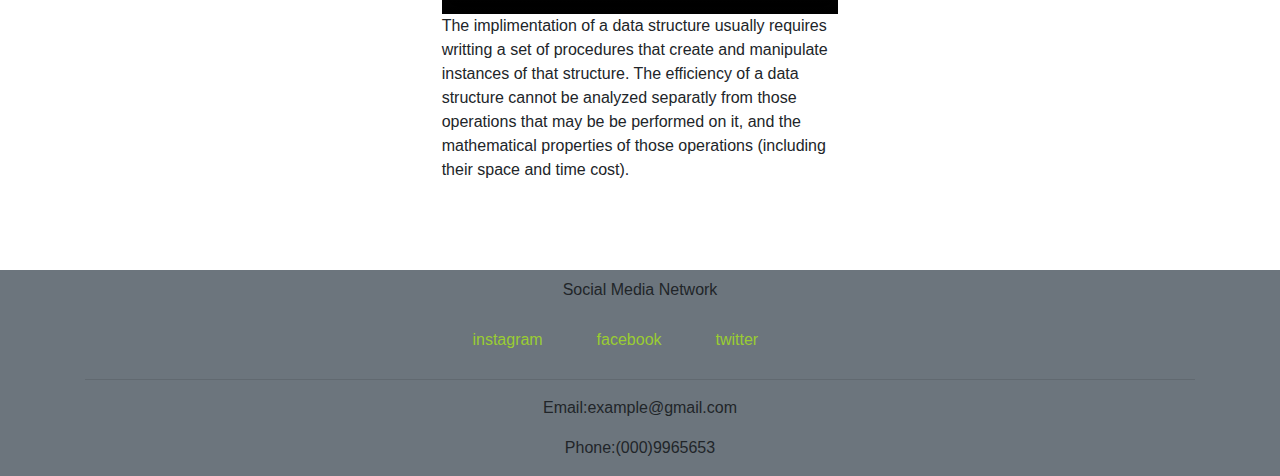
==== commit 78e95e2d: "Added content for music festival" ====
--- a/index.html
+++ b/index.html
@@ -20,7 +20,7 @@
             </button>
 
            <div class="container">
-          <a class="navbar-brand " href>Event management<img src="https://placeimg.com/1000/500/tech" 
+          <a class="navbar-brand " href>Event management<img src="Image/Event.jpg" 
             width="30" height="30" class="d-inline-block align-top rounded-circle" alt="Data Structere">
           </a>
            <button class="navbar-toggler" type="button" data-toggle="collapse" data-target="#navbarNavDropdown" aria-controls="navbarNavDropdown" aria-expanded="false" aria-label="Toggle navigation">
@@ -29,34 +29,20 @@
               <div class="collapse navbar-collapse" id="navbarNavDropdown">
                 <ul class="navbar-nav">
                   <li class="nav-item active">
-                    <a class="nav-link text-light" href="film & Music.html">Music & Films <span class="sr-only">(current)</span></a>
+                    <a class="nav-link text-light" href="film & Music.html">Films & Exbition <span class="sr-only">(current)</span></a>
                   </li>
                   <li class="nav-item">
-                    <a class="nav-link text-white" href="index.html">Events</a>
+                    <a class="nav-link text-white" href="index.html">Concert & Events</a>
                   </li>
-                  <li class="nav-item">
-                    <a class="nav-link text-light" href>Arts Paintings</a>
-                  </li>
-                  <li class="nav-item dropdown text-light">
-                    <a class="nav-link dropdown-toggle text-light" href="#" id="navbarDropdownMenuLink" role="button" data-toggle="dropdown" aria-haspopup="true" aria-expanded="false">
-                      Q & A Area
-                    </a>
-                      <div class="dropdown-menu" aria-labelledby="navbarDropdownMenuLink">
-                        <a class="dropdown-item" href>Films Q&A</a>
-                        <a class="dropdown-item" href>Film Release</a>
-                        <a class="dropdown-item" href>Arts Competition</a>
-                      </div>
-                    </li>
-
                     <div class="btn-group">
                         <button type="button" class="btn btn-secondary">Other Events Options</button>
                         <button type="button" class="btn btn-secondary dropdown-toggle dropdown-toggle-split" id="dropdownMenuReference" data-toggle="dropdown" aria-haspopup="true" aria-expanded="false" data-reference="parent">
                           <span class="sr-only">Other Events Options</span>
                         </button>
                         <div class="dropdown-menu" aria-labelledby="dropdownMenuReference">
-                          <a class="dropdown-item" href="#">Action</a>
-                          <a class="dropdown-item" href="#">Another action</a>
-                          <a class="dropdown-item" href="#">Something else here</a>
+                          <a class="dropdown-item" href="#">Bevarage</a>
+                          <a class="dropdown-item" href="#">Pool Party</a>
+                          <a class="dropdown-item" href="#">Dogs playground</a>
                           <div class="dropdown-divider"></div>
                           <a class="dropdown-item" href="#">Separated link</a>
                         </div>
@@ -79,8 +65,8 @@
   <!-- Columns and Rows  -->
   <div class="row">
     <div class="col-lg order-lg-2 mb-4" id="StoryNum1">
-       <h2 class> Music Venue </h2> 
-       <!-- <img src="https://placeimg.com/1000/500/tech" width="auto" height="auto" alt="not found"class="img-fruid rounded"> -->
+       <h2 class> Music  Festivals  </h2> 
+       <img src="Image/Music.jpg" width="auto" height="auto" alt="not found"class="img-fruid rounded">
         <p class = "mt-4 text-justify">
               In computer science , a data structure is a data organization,management and storage 
               format that enables effecient access and modifiaction. More precisely,a data structrure is a collections of data values 
@@ -94,10 +80,6 @@
           </p> 
 
           <hr>
-          <!-- Button trigger modal -->
-          <!-- <button type="button" class="btn btn-outline-info badge-info text-white mt-3" data-toggle="modal" data-target="#exampleModalCenter">
-          <h3>Film Venue<h3> -->
-          <!-- </button>-->
           <!-- Video -->  
           <div class="embed-responsive embed-responsive-16by9">
             <video class="embed-responsive-item" src="./media/bubble-sort.mov" type="video/mov" allowfullscreen controls></video>
@@ -145,68 +127,21 @@
               <td>the Bird</td>
               <td>@twitter</td>
             </tr>
+            <tr>
+            <th scope="row">3</th>
+                <td>Larry</td>
+                <td>the Bird</td>
+                <td>@twitter</td>
+              </tr>
+            <tr>
+                  <th scope="row">4</th>
+                  <td>Larry</td>
+                  <td>the Bird</td>
+                  <td>@twitter</td>
+              </tr>
           </tbody>
-        </table>
-
-
-<!-- 
-
-      <ul class="list-group mb-6">
-        <li class= "list-group-item pb-1">
-          <h4>
-            <strong>Exhibition Venue</strong>
-          </h4>
-          <div class="d-flex justify-content-between mb-1">
-            <small class>time complexity</small>
-            <small class="badge badge-pill badge-info">O(log n)</small>
-          </div>
-        </li>
-        <li class= "list-group-item pb-1">
-          <h5>
-            <strong>Jump Search</strong>
-          </h5>
-          <div class="d-flex justify-content-between mb-1">
-            <small class>time complexity</small>
-            <small class="badge badge-pill badge-info">(O(n)-O(lg n))</small>
-          </div>
-        </li>
-        <li class= "list-group-item pb-1">
-          <h6>
-            <strong>Linear Search</strong>
-          </h6>
-          <div class="d-flex justify-content-between mb-1">
-            <small class>time complexity</small>
-            <small class="badge badge-pill badge-info">O(n)</small>
-          </div>
-        </li>
-        <li class= "list-group-item pb-1">
-          <h7>
-            <strong>Interpolation Search</strong>
-          </h7>
-          <div class="d-flex justify-content-between mb-1">
-            <small class>time complexity</small>
-            <small class="badge badge-pill badge-info">O(√n)</small>
-          </div>
-        </li>
-        <li class= "list-group-item ">
-          <h8>
-            <strong>Exponential Search</strong>
-          </h8>
-          <div class="d-flex justify-content-between mb-1">
-            <small class>time complexity</small>
-            <small class="badge badge-pill badge-info">O(log n)</small>
-          </div>
-        </li>
-        <li class= "list-group-item pb-1">
-          <h8>
-            <strong>Fibonaci Search</strong>
-          </h8>
-          <div class="d-flex justify-content-between mb-1">
-            <small class>time complexity</small>
-            <small class="badge badge-pill badge-info">O(log(n))</small>
-          </div>
-        </li>
-      </ul>  -->
+        </table> 
+
       <hr> 
       <p> 
         Data structure are generally based on the ability of computer to fetch and store data at 
@@ -218,50 +153,10 @@
           
     <hr>
     <div class="col-lg order-lg-1 ">
-<!--        
-      <h2>Exhibition Venue</h2> 
-      <ul class="list-group mb-4"> 
-        <li class= "list-group-item">
-
-           <strong>Bubble Sort</strong>
-           repeatedly swaping the adjecent elements if they are wormn
-           in wrong order
-        </li>
-        <li class= "list-group-item">
-
-          <strong>Bubble Sort:</strong>
-          repeatedly swapping the adjecent element if elements
-           they are in wrong order.
-       </li>
-              <li class= "list-group-item">
-                <strong>Selection Sort:</strong>
-                S orting Algorithm sorts an array by repeatedly finding 
-                the minimum element 
-            </li>
-            <li class= "list-group-item">
-
-              <strong>Insertion Sort:</strong>
-              Insertion Sort is a simple sorting algorithm that works the way we 
-              sort playing cards in our hands 
-              
-          </li>
-          <li class= "list-group-item">
-
-            <strong>Quick Sort:</strong>
-             Divide and Conquer algorithm.It picks an elements as pivot.
-
-        </li>
-        <li class= "list-group-item">
-
-          <strong>Merge Sort:</strong>
-       
-            It divides input array into two halves , calls itself for the 
-            halves  and then merges the two sorted halves. 
-           </li>
-      </ul> -->
-
       <!-- Form will go here-->
-      <h1 class="register">Register Here</h1>
+      <button type="button" class="btn btn-outline-info badge-info text-white mt-3" 
+      class="registerEvent">Attendance In 
+      </button>
     <div class="formregister">
     <div class="d-flex flex-sm-row form-box ui-repeater" id="sideContactT1Form">
       <aside>
@@ -329,7 +224,7 @@
     </div>
     <hr>
           <!-- Slide Control-->
-          <h2> Arts </h2>
+          <h2> Exbition</h2>
      
           <div id="carouselExampleControls" class="carousel slide" data-ride="carousel">
            <div class="carousel-inner">
@@ -354,8 +249,7 @@
            <hr>
        
          </div>
-          <!--  End Slide -->
-          
+          <!--  End Slide -->        
     </div>
     </div>
   </div>
--- a/my.css
+++ b/my.css
@@ -23,7 +23,7 @@
  
 .jumbotron{
   background: linear-gradient(0deg,#fff
-  ,transparent),url('https://placeimg.com/1000/500/tech') no-repeat center;
+  ,transparent),url('Image/EventBackground.jpeg') no-repeat center;
   background-size:  cover;
 } 
 
@@ -97,4 +97,8 @@
 }
 form *, form *::before, form *::after {
   box-sizing: border-box;
+}
+.registerEvent {
+  color:red;
+  backface-visibility: visible;
 }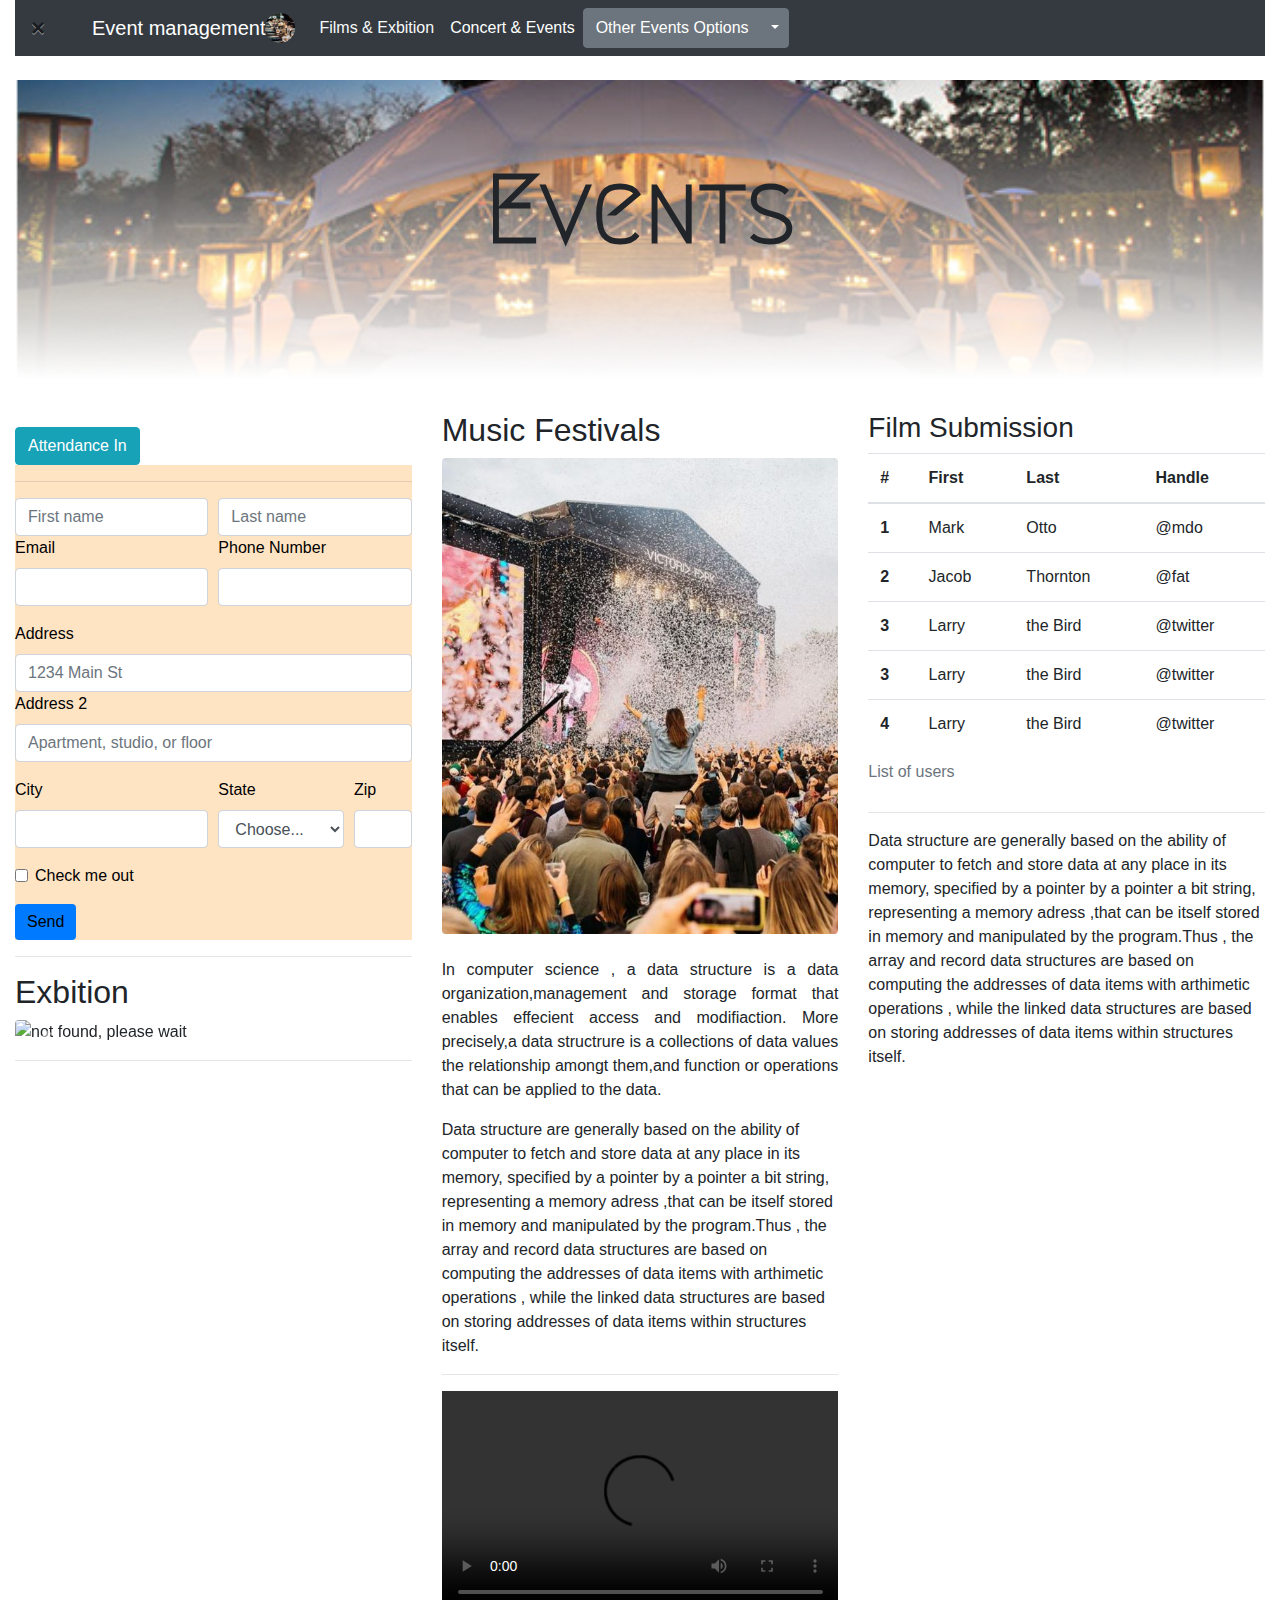
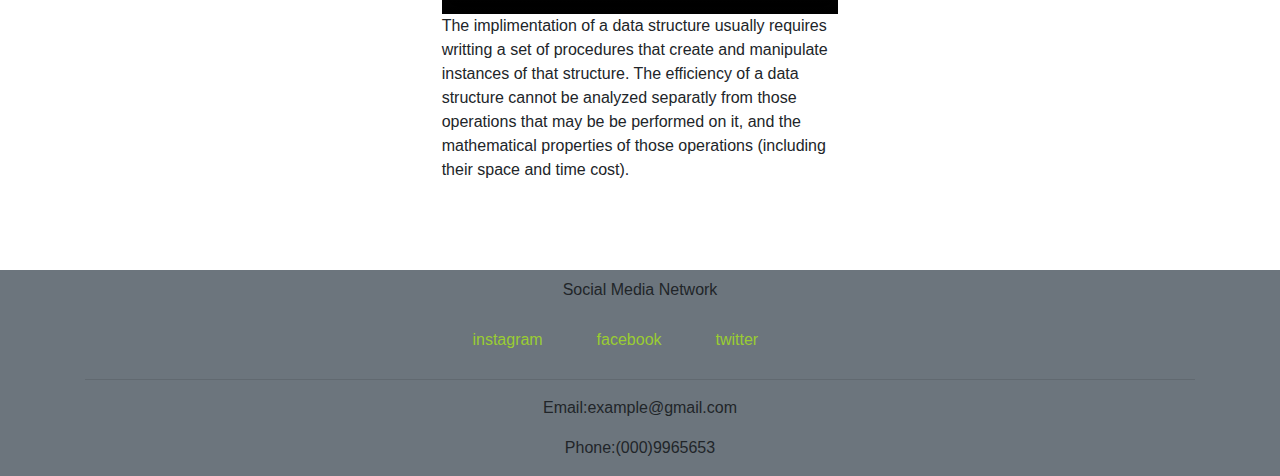
==== commit a0180d6f: "chenged content and media player" ====
--- a/index.html
+++ b/index.html
@@ -58,6 +58,7 @@
       <div class= "container">
        <h1 class="display-1 mt-2 title-letter">Events</h1>
        <P class= "lead mb-5 mt-4">
+
        </P>
     </div>
     </div>
@@ -80,7 +81,7 @@
           </p> 
 
           <hr>
-          <!-- Video -->  
+          <!-- Video embended -->  
           <div class="embed-responsive embed-responsive-16by9">
             <video class="embed-responsive-item" src="./media/bubble-sort.mov" type="video/mov" allowfullscreen controls></video>
           </div>
